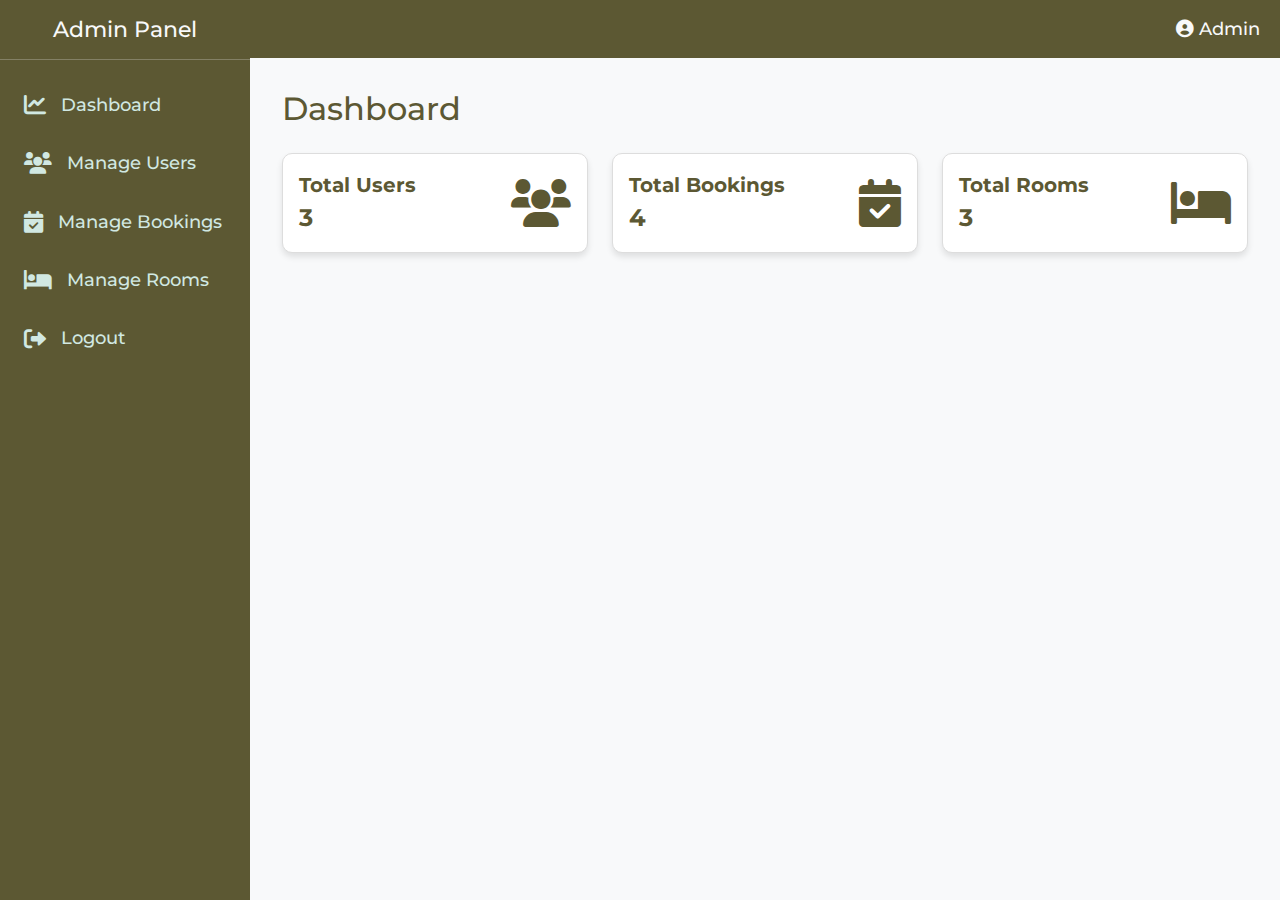
==== admin_dashboard.html @ 8a9182f7 "Add files via upload" ====
<!DOCTYPE html>
<html lang="en">

<head>
    <meta charset="UTF-8">
    <meta name="viewport" content="width=device-width, initial-scale=1.0">
    <title>Admin Dashboard</title>
    <link href="https://cdn.jsdelivr.net/npm/bootstrap@5.3.0/dist/css/bootstrap.min.css" rel="stylesheet">
    <link rel="stylesheet" href="https://cdnjs.cloudflare.com/ajax/libs/font-awesome/6.0.0/css/all.min.css">
    <link href="https://fonts.googleapis.com/css2?family=Montserrat:wght@300;400;600&display=swap" rel="stylesheet">
    <link rel="stylesheet" href="admin_styles.css">

    <style>
        
        .card {
            border: 1px solid #ddd;
            border-radius: 10px;
            box-shadow: 0 4px 6px rgba(0, 0, 0, 0.1);
            transition: transform 0.2s, box-shadow 0.2s;
            color: #5c5833;

        }

        .card:hover {
            transform: translateY(-5px);
            box-shadow: 0 6px 12px rgba(0, 0, 0, 0.15);
        }

        .card .card-body {
            display: flex;
            align-items: center;
            justify-content: space-between;
        }

        .card-icon {
            font-size: 3rem;
            color: #5c5833;
        }

        .card-title {
            font-size: 1.25rem;
            font-weight: bold;
            margin: 0;
        }

        .card-value {
            font-size: 1.5rem;
            font-weight: bold;
            margin: 0;
        }

        .row .col-md-4 {
            margin-bottom: 20px;
        }
        h2{
            color: #5c5833;

        }
            
       
    
      
    
      
    </style>
</head>

<body class="bg-light">
    <!-- Sidebar -->
    <link rel="stylesheet" href="https://cdnjs.cloudflare.com/ajax/libs/font-awesome/6.0.0/css/all.min.css">

    <div class="sidebar">
        <h4 class="text-center text-light">Admin Panel</h4>
        <hr class="text-light">
        <a href="admin_dashboard.html"><i class="fa-solid fa-chart-line"></i> Dashboard</a>
        <a href="admin_users.html"><i class="fa-solid fa-users"></i> Manage Users</a>
        <a href="admin_booking.html"><i class="fa-solid fa-calendar-check"></i> Manage Bookings</a>
        <a href="admin_room.html"><i class="fa-solid fa-bed"></i> Manage Rooms</a>
        <a href="login.html" class=""><i class="fa-solid fa-sign-out-alt"></i> Logout</a>
    </div>
    
    <!-- Navbar -->
    <nav class="navbar navbar-expand-lg navbar-light d-none d-lg-flex">
        <div class="container-fluid">
            <a class="navbar-brand d-block d-md-none" href="#">BLUESTAY HOTEL</a>            
            <button class="navbar-toggler" type="button" data-bs-toggle="collapse" data-bs-target="#navbarNav" aria-controls="navbarNav" aria-expanded="false" aria-label="Toggle navigation">
                <span class="navbar-toggler-icon"></span>
            </button>
            <div class="collapse navbar-collapse" id="navbarNav">
                <ul class="navbar-nav ms-auto">
                    <li class="nav-item">
                        <a class="nav-link text-light" href="#"><i class="fa-solid fa-user-circle"></i> Admin</a>
                    </li>
                </ul>
            </div>
        </div>
    </nav>
    
    <!-- Content -->
    <div class="content">
    <h2 class=" mb-4">Dashboard</h2>
        <div class="row">
            <div class="col-md-4">
                <div class="card">
                    <div class="card-body">
                        <div>
                            <p class="card-title">Total Users</p>
                            <p class="card-value">3</p>
                        </div>
                        <i class="fa-solid fa-users card-icon"></i>
                    </div>
                </div>
            </div>

            <div class="col-md-4">
                <div class="card">
                    <div class="card-body">
                        <div>
                            <p class="card-title">Total Bookings</p>
                            <p class="card-value">4</p>
                        </div>
                        <i class="fa-solid fa-calendar-check card-icon"></i>
                    </div>
                </div>
            </div>

            <div class="col-md-4">
                <div class="card">
                    
                    <div class="card-body">
                        <div>
                            <p class="card-title">Total Rooms</p>
                            <p class="card-value">3</p>
                        </div>
                        <i class="fa-solid fa-bed card-icon"></i>

                    </div>
                </div>
            </div>
        </div>
    </div>

    <script src="https://cdn.jsdelivr.net/npm/bootstrap@5.3.0/dist/js/bootstrap.bundle.min.js"></script>
</body>

</html>
---- admin_styles.css ----
body {
            font-family: 'Montserrat', sans-serif;
        }

        .sidebar {
            height: 100vh;
            position: fixed;
            top: 0;
            left: 0;
            width: 250px;
            background-color: #5c5833;
            color: #fff;
            padding-top: 1rem;
            transition: all 0.3s ease-in-out;
        }

        .sidebar h4 {
            color: #a8d0e6;
            font-size: 1.4rem;
        }

        .sidebar a {
            color: #d1e8e2;
            text-decoration: none;
            display: flex;
            align-items: center;
            padding: 1rem 1.5rem;
            font-size: 1.1rem;
            font-weight: 500;
            border-radius: 5px;
            transition: all 0.3s ease;
        }

        .sidebar a i {
            margin-right: 15px;
            font-size: 22px;
        }

        .sidebar a:hover {
            color: #fff;
        }
h2{
    color: #43412e;

}
        .navbar {
            margin-left: 250px;
            background-color: #5c5833;
            transition: margin-left 0.3s ease-in-out;
        }

        .navbar-brand {
            font-size: 1.5rem;
            font-weight: bold;
            color: #ffffff;
        }

        .navbar .nav-link {
            font-size: 1.1rem;
            font-weight: 500;
            color: #d1e8e2;
        }

        .navbar .nav-link:hover {
            color: #ffffff;
            background-color: #0e5178;
            border-radius: 5px;
        }

        .content {
            margin-left: 250px;
            padding: 2rem;
            transition: margin-left 0.3s ease-in-out;
        }

        .card {
            border: 1px solid #ddd;
            border-radius: 10px;
            box-shadow: 0 4px 6px rgba(0, 0, 0, 0.1);
            transition: transform 0.2s, box-shadow 0.2s;
        }

        .card:hover {
            transform: translateY(-5px);
            box-shadow: 0 6px 12px rgba(0, 0, 0, 0.15);
        }

        .card-title {
            font-size: 1.25rem;
            font-weight: bold;
            margin-bottom: 10px;
        }

        @media (max-width: 768px) {
            .sidebar {
                width: 100%;
                height: auto;
                position: relative;
            }

            .navbar {
                margin-left: 0;
            }

            .content {
                margin-left: 0;
                padding: 1rem;
            }

            .card {
                margin-bottom: 20px;
            }

            .navbar-toggler {
                color: #fff;
                border-color: #fff;
            }
            .navbar-toggler-icon {
    border:none;
  background-image: url("data:image/svg+xml;charset=UTF8,%3Csvg xmlns='http://www.w3.org/2000/svg' viewBox='0 0 30 30'%3E%3Cpath stroke='rgba(255, 255, 255, 1)' stroke-width='2' stroke-linecap='round' stroke-miterlimit='10' d='M4 7h22M4 15h22M4 23h22'/%3E%3C/svg%3E");
}
        }

        .table th {
            color:  #5c5833; /* White text for contrast */
            text-align: left;
            padding: 10px;
        }
        
        .table td {
            color:  #5c5833; /* White text for contrast */
        
        }
        .card-header{
            color:  #5c5833; /* White text for contrast */
        
        
        }
        h2{
            color:  #5c5833; /* White text for contrast */
        }
        img{
                    height: 250px;
                    border-radius: none;
                }
                .btn-dark {
                    background-color: #5c5833;
                    border: none;
                }
                .btn-dark:hover {
                    background-color: #5c5833;
                    border: none;
                }
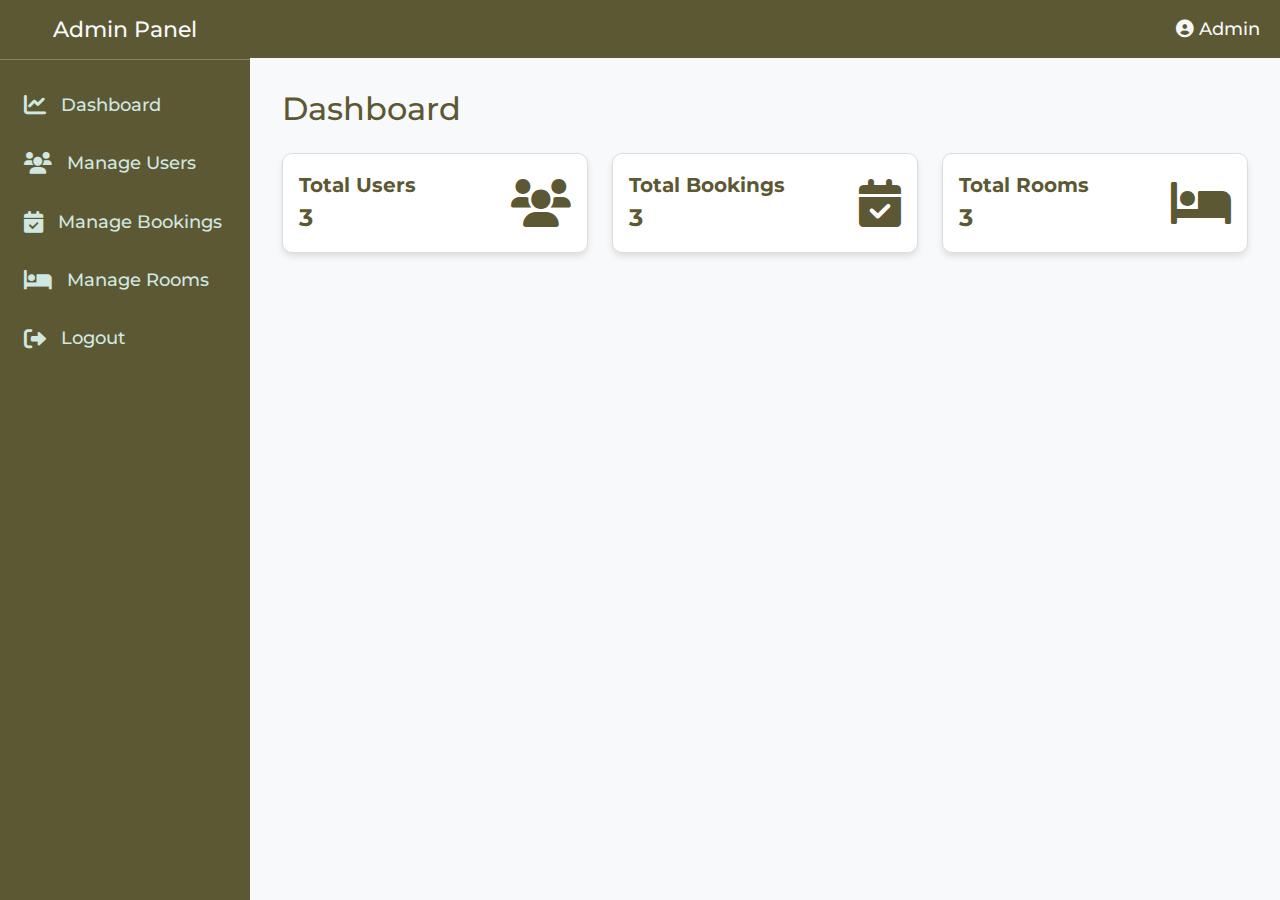
==== commit 991a2def: "Update admin_dashboard.html" ====
--- a/admin_dashboard.html
+++ b/admin_dashboard.html
@@ -118,7 +118,7 @@
                     <div class="card-body">
                         <div>
                             <p class="card-title">Total Bookings</p>
-                            <p class="card-value">4</p>
+                            <p class="card-value">3</p>
                         </div>
                         <i class="fa-solid fa-calendar-check card-icon"></i>
                     </div>
